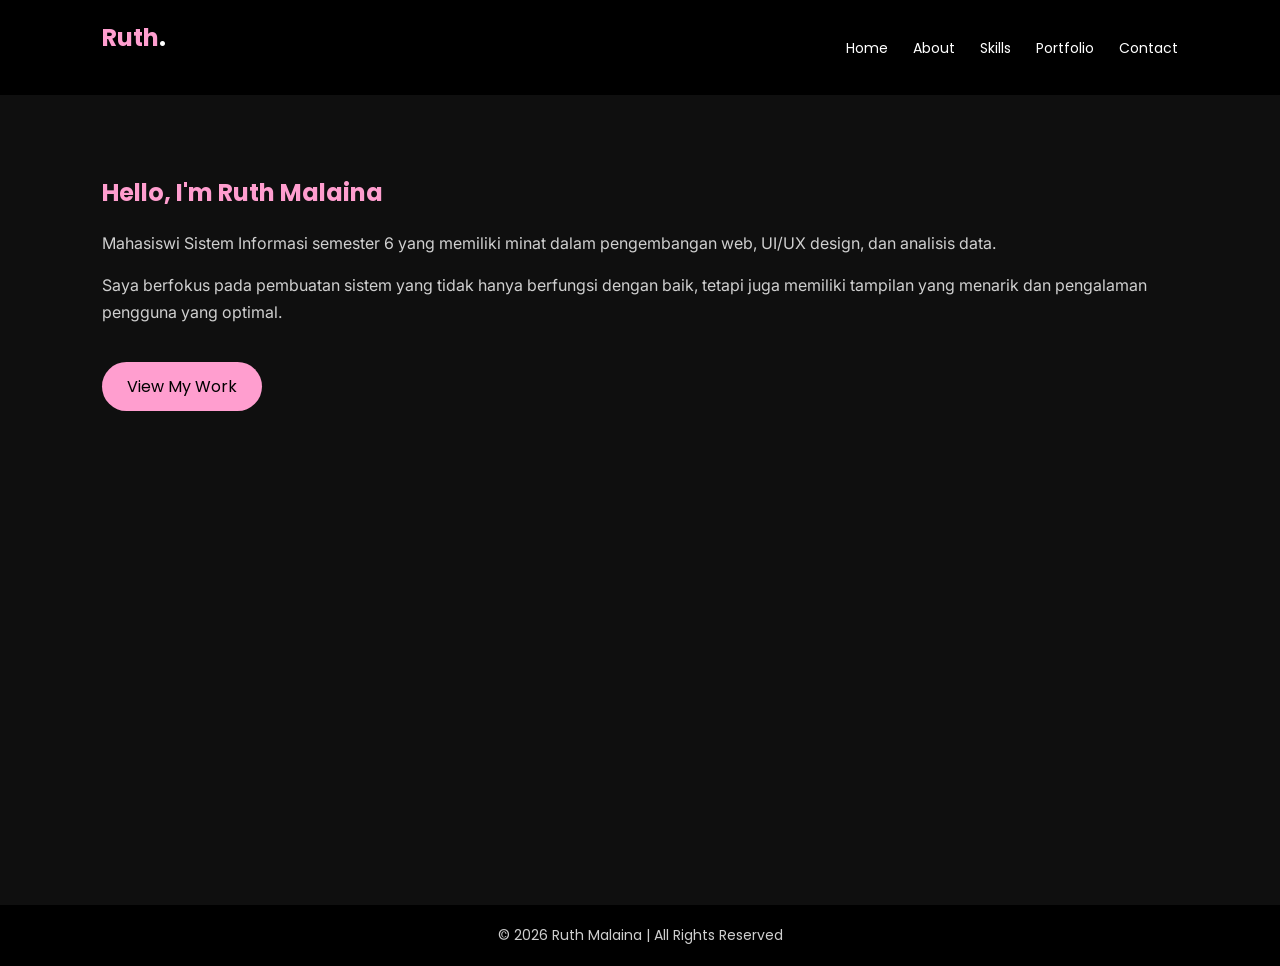
==== index.html @ 541fd56d "update" ====
<!DOCTYPE html>
<html>
<head>
  <title>Home | Ruth Malaina</title>
  <link rel="stylesheet" href="style.css">
</head>
<body>

<nav>
  <h2 class="logo">Ruth<span>.</span></h2>
  <ul>
    <li><a href="index.html">Home</a></li>
    <li><a href="about.html">About</a></li>
    <li><a href="skills.html">Skills</a></li>
    <li><a href="portfolio.html">Portfolio</a></li>
    <li><a href="contact.html">Contact</a></li>
  </ul>
</nav>

<section>
  <h1>Hello, I'm Ruth Malaina</h1> 
  <p>
    Mahasiswi Sistem Informasi semester 6 yang memiliki minat dalam 
    pengembangan web, UI/UX design, dan analisis data.
  </p>
  <p>
    Saya berfokus pada pembuatan sistem yang tidak hanya berfungsi 
    dengan baik, tetapi juga memiliki tampilan yang menarik dan 
    pengalaman pengguna yang optimal.
  </p>

  <a href="portfolio.html" class="btn">View My Work</a>
</section>

<footer>
  © 2026 Ruth Malaina | All Rights Reserved
</footer>

</body>
</html>
---- style.css ----
@import url("https://fonts.googleapis.com/css2?family=Poppins:wght@600;700&family=Inter:wght@400;500&display=swap");

:root {
  --pink: #ff9ecf;
  --dark: #0f0f0f;
  --soft-dark: #1a1a1a;
  --gray: #cfcfcf;
}

* {
  margin: 0;
  padding: 0;
  box-sizing: border-box;
  font-family: "Poppins", sans-serif;
}

body {
  background: var(--dark);
  color: white;
}

/* NAVBAR */
nav {
  display: flex;
  justify-content: space-between;
  align-items: center;
  padding: 20px 8%;
  background: black;
}

.logo {
  color: var(--pink);
}

.logo span {
  color: white;
}

nav ul {
  display: flex;
  gap: 25px;
}

nav ul li {
  list-style: none;
}

nav ul li a {
  color: white;
  text-decoration: none;
  font-size: 14px;
  position: relative;
  transition: 0.3s;
}

nav ul li a:hover {
  color: var(--pink);
}

/* GENERAL SECTION */
section {
  padding: 80px 8%;
  min-height: 90vh;
}

h1, h2 {
  color: var(--pink);
  margin-bottom: 20px;
}

p {
  font-family: "Inter", sans-serif;
  color: var(--gray);
  line-height: 1.7;
  margin-bottom: 15px;
}

/* BUTTON */
.btn {
  display: inline-block;
  margin-top: 20px;
  padding: 12px 25px;
  background: var(--pink);
  color: black;
  border-radius: 30px;
  text-decoration: none;
  transition: 0.3s;
}

.btn:hover {
  background: white;
}

/* CARD */
.card {
  background: var(--soft-dark);
  padding: 25px;
  border-radius: 15px;
  margin-bottom: 20px;
  transition: 0.3s;
}

.card:hover {
  transform: translateY(-5px);
  background: #2a2a2a;
}

/* GRID */
.grid {
  display: grid;
  grid-template-columns: repeat(auto-fit, minmax(250px, 1fr));
  gap: 20px;
}

/* FOOTER */
footer {
  text-align: center;
  padding: 20px;
  background: black;
  font-size: 14px;
  color: var(--gray);

  /* ===================== */
/* HOME VERTICAL STYLE */
/* ===================== */

.home {
  display: flex;
  flex-direction: column;
  justify-content: center;
  align-items: center;
  height: 100vh;              /* full 1 layar */
  text-align: center;
  gap: 20px;
  padding: 40px 8%;
}

/* FOTO */
.home-image img {
  width: 180px;               /* diperkecil */
  height: 180px;
  object-fit: cover;
  border-radius: 50%;         /* jadi lingkaran */
  border: 4px solid var(--pink);
  box-shadow: 0 8px 20px rgba(0,0,0,0.5);
}

/* TEXT */
.home-content h1 {
  font-size: 36px;
  margin-top: 10px;
}

.home-content h2 {
  font-size: 18px;
  color: white;
}

.home-content p {
  max-width: 500px;
  font-size: 14px;
  margin: 0 auto;
}

/* BUTTON */
.home-content .btn {
  margin-top: 15px;
}
}
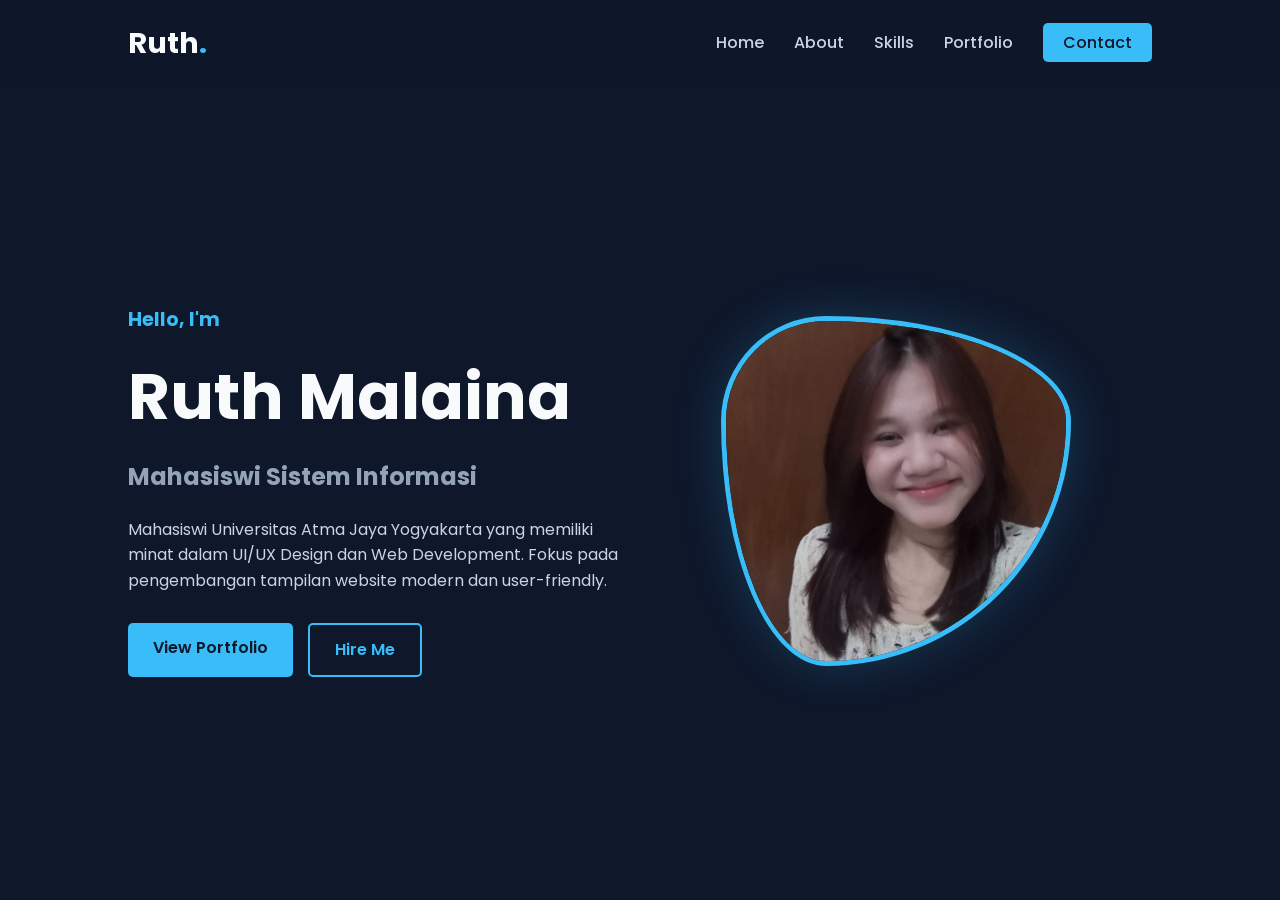
==== commit 7fa1f04e: "update update" ====
--- a/index.html
+++ b/index.html
@@ -1,40 +1,48 @@
 <!DOCTYPE html>
-<html>
+<html lang="en">
 <head>
-  <title>Home | Ruth Malaina</title>
+  <meta charset="UTF-8">
+  <meta name="viewport" content="width=device-width, initial-scale=1.0">
+  <title>Ruth Malaina | Portfolio</title>
   <link rel="stylesheet" href="style.css">
 </head>
 <body>
 
-<nav>
-  <h2 class="logo">Ruth<span>.</span></h2>
-  <ul>
-    <li><a href="index.html">Home</a></li>
-    <li><a href="about.html">About</a></li>
-    <li><a href="skills.html">Skills</a></li>
-    <li><a href="portfolio.html">Portfolio</a></li>
-    <li><a href="contact.html">Contact</a></li>
-  </ul>
-</nav>
+  <!-- NAVBAR -->
+  <nav>
+    <div class="logo">Ruth<span>.</span></div>
+    <ul>
+      <li><a href="index.html">Home</a></li>
+      <li><a href="about.html">About</a></li>
+      <li><a href="skills.html">Skills</a></li>
+      <li><a href="portfolio.html">Portfolio</a></li>
+      <li><a href="contact.html" class="btn-nav">Contact</a></li>
+    </ul>
+  </nav>
 
-<section>
-  <h1>Hello, I'm Ruth Malaina</h1> 
-  <p>
-    Mahasiswi Sistem Informasi semester 6 yang memiliki minat dalam 
-    pengembangan web, UI/UX design, dan analisis data.
-  </p>
-  <p>
-    Saya berfokus pada pembuatan sistem yang tidak hanya berfungsi 
-    dengan baik, tetapi juga memiliki tampilan yang menarik dan 
-    pengalaman pengguna yang optimal.
-  </p>
+  <!-- HERO -->
+  <section class="hero">
+    <div class="hero-left">
+      <h4>Hello, I'm</h4>
+      <h1>Ruth Malaina</h1>
+      <h3>Mahasiswi Sistem Informasi</h3>
 
-  <a href="portfolio.html" class="btn">View My Work</a>
-</section>
+      <p>
+        Mahasiswi Universitas Atma Jaya Yogyakarta yang memiliki minat 
+        dalam UI/UX Design dan Web Development. 
+        Fokus pada pengembangan tampilan website modern dan user-friendly.
+      </p>
 
-<footer>
-  © 2026 Ruth Malaina | All Rights Reserved
-</footer>
+      <div class="hero-buttons">
+        <a href="portfolio.html" class="btn-main">View Portfolio</a>
+        <a href="contact.html" class="btn-outline">Hire Me</a>
+      </div>
+    </div>
+
+    <div class="hero-right">
+      <img src="RuthMalaina.jpeg" alt="Ruth">
+    </div>
+  </section>
 
 </body>
 </html>
--- a/style.css
+++ b/style.css
@@ -1,169 +1,467 @@
-@import url("https://fonts.googleapis.com/css2?family=Poppins:wght@600;700&family=Inter:wght@400;500&display=swap");
-
-:root {
-  --pink: #ff9ecf;
-  --dark: #0f0f0f;
-  --soft-dark: #1a1a1a;
-  --gray: #cfcfcf;
-}
+/* Import Font */
+@import url('https://fonts.googleapis.com/css2?family=Poppins:wght@300;400;600;700&display=swap');
 
 * {
-  margin: 0;
-  padding: 0;
-  box-sizing: border-box;
-  font-family: "Poppins", sans-serif;
+    margin: 0;
+    padding: 0;
+    box-sizing: border-box;
+    font-family: 'Poppins', sans-serif;
 }
 
 body {
-  background: var(--dark);
-  color: white;
+    background-color: #0f172a; /* Dark Navy */
+    color: #f8fafc;
+    line-height: 1.6;
+    overflow-x: hidden;
 }
 
 /* NAVBAR */
 nav {
-  display: flex;
-  justify-content: space-between;
-  align-items: center;
-  padding: 20px 8%;
-  background: black;
+    display: flex;
+    justify-content: space-between;
+    align-items: center;
+    padding: 20px 10%;
+    background: rgba(15, 23, 42, 0.9);
+    backdrop-filter: blur(10px);
+    position: sticky;
+    top: 0;
+    z-index: 1000;
 }
 
 .logo {
-  color: var(--pink);
+    font-size: 1.8rem;
+    font-weight: 700;
 }
 
 .logo span {
-  color: white;
+    color: #38bdf8;
 }
 
 nav ul {
-  display: flex;
-  gap: 25px;
-}
-
-nav ul li {
-  list-style: none;
+    display: flex;
+    list-style: none;
+    gap: 30px;
 }
 
 nav ul li a {
-  color: white;
-  text-decoration: none;
-  font-size: 14px;
-  position: relative;
-  transition: 0.3s;
+    text-decoration: none;
+    color: #cbd5e1;
+    font-weight: 500;
+    transition: 0.3s;
 }
 
 nav ul li a:hover {
-  color: var(--pink);
-}
-
-/* GENERAL SECTION */
-section {
-  padding: 80px 8%;
-  min-height: 90vh;
-}
-
-h1, h2 {
-  color: var(--pink);
-  margin-bottom: 20px;
-}
-
-p {
-  font-family: "Inter", sans-serif;
-  color: var(--gray);
-  line-height: 1.7;
-  margin-bottom: 15px;
-}
-
-/* BUTTON */
-.btn {
-  display: inline-block;
-  margin-top: 20px;
-  padding: 12px 25px;
-  background: var(--pink);
-  color: black;
-  border-radius: 30px;
-  text-decoration: none;
-  transition: 0.3s;
-}
-
-.btn:hover {
-  background: white;
-}
-
-/* CARD */
+    color: #38bdf8;
+}
+
+.btn-nav {
+    background: #38bdf8;
+    color: #0f172a !important;
+    padding: 8px 20px;
+    border-radius: 5px;
+}
+
+/* HERO SECTION */
+.hero {
+    display: flex;
+    align-items: center;
+    justify-content: space-between;
+    padding: 100px 10%;
+    min-height: 90vh;
+}
+
+.hero-left {
+    flex: 1;
+}
+
+.hero-left h4 {
+    color: #38bdf8;
+    font-size: 1.2rem;
+    margin-bottom: 10px;
+}
+
+.hero-left h1 {
+    font-size: 4rem;
+    margin-bottom: 10px;
+}
+
+.hero-left h3 {
+    font-size: 1.5rem;
+    color: #94a3b8;
+    margin-bottom: 20px;
+}
+
+.hero-left p {
+    max-width: 500px;
+    margin-bottom: 30px;
+    color: #cbd5e1;
+}
+
+.hero-right {
+    flex: 1;
+    display: flex;
+    justify-content: center;
+}
+
+.hero-right img {
+    width: 350px;
+    height: 350px;
+    object-fit: cover;
+    border-radius: 30% 70% 70% 30% / 30% 30% 70% 70%; /* Variasi bentuk unik */
+    border: 5px solid #38bdf8;
+    box-shadow: 0 0 50px rgba(56, 189, 248, 0.2);
+}
+
+/* BUTTONS */
+.hero-buttons {
+    display: flex;
+    gap: 15px;
+}
+
+.btn-main, .btn-outline {
+    padding: 12px 25px;
+    text-decoration: none;
+    border-radius: 5px;
+    font-weight: 600;
+    transition: 0.3s;
+}
+
+.btn-main {
+    background: #38bdf8;
+    color: #0f172a;
+}
+
+.btn-outline {
+    border: 2px solid #38bdf8;
+    color: #38bdf8;
+}
+
+.btn-main:hover { transform: translateY(-5px); }
+
+/* ABOUT SECTION */
+.about {
+    padding: 80px 10%;
+    text-align: center;
+}
+
+.about-header img {
+    width: 150px;
+    border-radius: 50%;
+    margin-bottom: 20px;
+}
+
+.about-desc {
+    max-width: 800px;
+    margin: 20px auto 40px;
+}
+
+.about-cards {
+    display: grid;
+    grid-template-columns: repeat(auto-fit, minmax(250px, 1fr));
+    gap: 20px;
+}
+
 .card {
-  background: var(--soft-dark);
-  padding: 25px;
-  border-radius: 15px;
-  margin-bottom: 20px;
-  transition: 0.3s;
-}
-
-.card:hover {
-  transform: translateY(-5px);
-  background: #2a2a2a;
-}
-
-/* GRID */
-.grid {
-  display: grid;
-  grid-template-columns: repeat(auto-fit, minmax(250px, 1fr));
-  gap: 20px;
+    background: #1e293b;
+    padding: 30px;
+    border-radius: 15px;
+    transition: 0.3s;
+}
+
+.card:hover { border: 1px solid #38bdf8; }
+
+/* --- SECTION SKILLS (BIRU) --- */
+.skills { 
+    padding: 80px 10%; 
+}
+
+.skills-header {
+    text-align: center;
+    margin-bottom: 50px;
+}
+
+/* Wrapper untuk membagi Skill (Kiri) dan Tools (Kanan) */
+.skills-wrapper {
+    display: flex;
+    gap: 50px;
+    align-items: flex-start;
+}
+
+/* SISI KIRI: Daftar Progress Bar */
+.skill-list {
+    flex: 1.5; /* Lebih lebar dari kotak tools */
+}
+
+.skill-item { 
+    margin-bottom: 25px; 
+}
+
+.skill-item h3 {
+    font-size: 1rem;
+    margin-bottom: 8px;
+    color: #cbd5e1;
+}
+
+.progress {
+    background: #1e293b;
+    height: 12px;
+    border-radius: 10px;
+}
+
+.progress span {
+    display: block;
+    height: 100%;
+    background: #38bdf8; /* Warna Biru */
+    border-radius: 10px;
+    box-shadow: 0 0 10px rgba(56, 189, 248, 0.3);
+}
+
+/* SISI KANAN: Kotak Tools */
+.tools-sidebar {
+    flex: 1;
+    background: #1e293b;
+    padding: 30px;
+    border-radius: 20px;
+    border: 1px solid #334155;
+}
+
+.tools-sidebar h3 {
+    text-align: center;
+    margin-bottom: 25px;
+    color: #38bdf8;
+    font-size: 1.2rem;
+}
+
+/* Grid Icon di dalam kotak */
+.tools-grid-mini {
+    display: grid;
+    grid-template-columns: repeat(2, 1fr);
+    gap: 20px;
+}
+
+.tool-box-mini {
+    text-align: center;
+}
+
+.tool-box-mini img {
+    width: 45px;
+    height: 45px;
+    object-fit: contain;
+    margin-bottom: 8px;
+    transition: 0.3s;
+}
+
+.tool-box-mini p {
+    font-size: 0.8rem;
+    color: #94a3b8;
+}
+
+.tool-box-mini:hover img {
+    transform: translateY(-5px);
+    filter: drop-shadow(0 0 5px #38bdf8);
+}
+
+/* Responsif untuk layar HP */
+@media (max-width: 850px) {
+    .skills-wrapper {
+        flex-direction: column;
+    }
+    .skill-list, .tools-sidebar {
+        width: 100%;
+    }
+}
+
+/* --- SECTION PORTFOLIO --- */
+.portfolio {
+    padding: 80px 10%;
+}
+
+.portfolio-header {
+    text-align: center;
+    margin-bottom: 50px;
+}
+
+.portfolio-header h2 {
+    font-size: 2.5rem;
+    color: #f8fafc;
+}
+
+.portfolio-desc {
+    color: #94a3b8;
+    max-width: 700px;
+    margin: 10px auto;
+}
+
+/* Grid Layout */
+.portfolio-grid {
+    display: grid;
+    grid-template-columns: repeat(auto-fit, minmax(320px, 1fr));
+    gap: 30px;
+}
+
+/* Project Card */
+.project-card {
+    background: #1e293b;
+    border-radius: 15px;
+    overflow: hidden;
+    border: 1px solid #334155;
+    transition: transform 0.3s ease, border-color 0.3s ease;
+}
+
+.project-card:hover {
+    transform: translateY(-10px);
+    border-color: #38bdf8;
+}
+
+/* Image Wrapper & Category Tag */
+.project-img-wrapper {
+    position: relative;
+    height: 200px;
+}
+
+.project-img-wrapper img {
+    width: 100%;
+    height: 100%;
+    object-fit: cover;
+}
+
+.project-category {
+    position: absolute;
+    top: 15px;
+    left: 15px;
+    background: rgba(56, 189, 248, 0.9);
+    color: #0f172a;
+    padding: 5px 12px;
+    font-size: 0.75rem;
+    font-weight: 700;
+    border-radius: 20px;
+    text-transform: uppercase;
+}
+
+/* Content */
+.project-content {
+    padding: 25px;
+}
+
+.project-content h3 {
+    margin-bottom: 15px;
+    color: #38bdf8;
+    font-size: 1.3rem;
+}
+
+.project-content p {
+    font-size: 0.9rem;
+    color: #cbd5e1;
+    margin-bottom: 20px;
+    line-height: 1.5;
+}
+
+/* Tech Tags */
+.tech {
+    display: flex;
+    flex-wrap: wrap;
+    gap: 8px;
+    margin-bottom: 25px;
+}
+
+.tech span {
+    background: #334155;
+    color: #38bdf8;
+    padding: 4px 10px;
+    border-radius: 4px;
+    font-size: 0.75rem;
+    font-weight: 600;
+}
+
+/* Links */
+.project-links {
+    display: flex;
+    gap: 10px;
+}
+
+.btn-small {
+    background: #38bdf8;
+    color: #0f172a;
+    text-decoration: none;
+    padding: 8px 15px;
+    border-radius: 5px;
+    font-size: 0.85rem;
+    font-weight: 600;
+    transition: 0.3s;
+}
+
+.btn-small:hover {
+    background: #7dd3fc;
+}
+
+.project-links .btn-outline {
+    margin-left: 0; /* Override margin lama */
+    padding: 6px 13px;
+    font-size: 0.85rem;
+}
+
+/* CONTACT SECTION */
+.contact {
+    display: flex;
+    padding: 80px 10%;
+    gap: 50px;
+}
+
+.contact-left, .contact-right { flex: 1; }
+
+.contact-social { margin-top: 30px; }
+
+.social-box {
+    display: flex;
+    align-items: center;
+    gap: 15px;
+    margin-bottom: 20px;
+    background: #1e293b;
+    padding: 15px;
+    border-radius: 10px;
+}
+
+.social-box img { width: 30px; }
+
+form {
+    display: flex;
+    flex-direction: column;
+    gap: 15px;
+    background: #1e293b;
+    padding: 30px;
+    border-radius: 15px;
+}
+
+form input, form textarea {
+    padding: 12px;
+    background: #0f172a;
+    border: 1px solid #334155;
+    color: white;
+    border-radius: 5px;
+}
+
+form button {
+    background: #38bdf8;
+    border: none;
+    padding: 15px;
+    font-weight: bold;
+    cursor: pointer;
+    border-radius: 5px;
 }
 
 /* FOOTER */
 footer {
-  text-align: center;
-  padding: 20px;
-  background: black;
-  font-size: 14px;
-  color: var(--gray);
-
-  /* ===================== */
-/* HOME VERTICAL STYLE */
-/* ===================== */
-
-.home {
-  display: flex;
-  flex-direction: column;
-  justify-content: center;
-  align-items: center;
-  height: 100vh;              /* full 1 layar */
-  text-align: center;
-  gap: 20px;
-  padding: 40px 8%;
-}
-
-/* FOTO */
-.home-image img {
-  width: 180px;               /* diperkecil */
-  height: 180px;
-  object-fit: cover;
-  border-radius: 50%;         /* jadi lingkaran */
-  border: 4px solid var(--pink);
-  box-shadow: 0 8px 20px rgba(0,0,0,0.5);
-}
-
-/* TEXT */
-.home-content h1 {
-  font-size: 36px;
-  margin-top: 10px;
-}
-
-.home-content h2 {
-  font-size: 18px;
-  color: white;
-}
-
-.home-content p {
-  max-width: 500px;
-  font-size: 14px;
-  margin: 0 auto;
-}
-
-/* BUTTON */
-.home-content .btn {
-  margin-top: 15px;
-}
+    text-align: center;
+    padding: 40px;
+    background: #0f172a;
+    border-top: 1px solid #1e293b;
+    color: #64748b;
+}
+
+/* RESPONSIVE */
+@media (max-width: 768px) {
+    .hero, .contact { flex-direction: column; text-align: center; }
+    nav ul { display: none; } /* Sederhananya kita sembunyikan di mobile */
+    .hero-left h1 { font-size: 2.5rem; }
+    .hero-right img { width: 250px; height: 250px; }
 }
